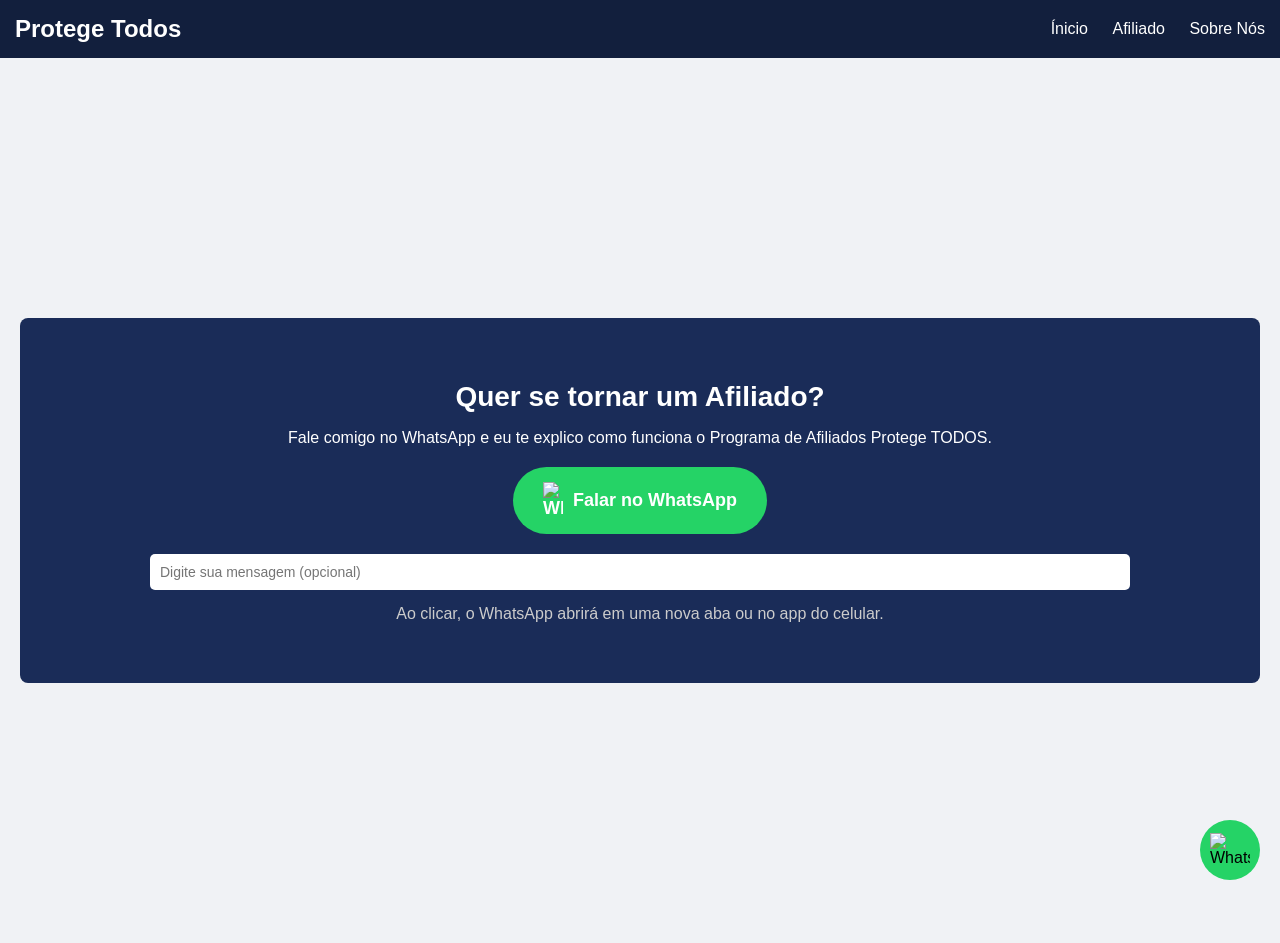
==== index.html @ 44c71e4e "Atualizar o index.html" ====
<!DOCTYPE html>
<html lang="pt-BR">
<head>
    <meta charset="UTF-8">
    <meta name="viewport" content="width=device-width, initial-scale=1.0">
    <title>Protege Todos</title>
    <style>
        body {
            font-family: Arial, sans-serif;
            margin: 0;
            background-color: #f0f2f5;
        }
        .header {
            background-color: #121f3d;
            padding: 15px;
            display: flex;
            justify-content: space-between;
            align-items: center;
        }
        .logo {
            color: white;
            font-size: 24px;
            font-weight: bold;
        }
        .menu a {
            color: white;
            text-decoration: none;
            margin-left: 20px;
        }
        .hero {
            display: flex;
            flex-wrap: wrap;
            padding: 20px;
            gap: 10px;
        }
        .hero-image {
            width: 100%;
            height: 200px;
            background-size: cover;
            background-position: center;
            border-radius: 8px;
        }
        .hero-image:first-child {
            background-image: url('https://via.placeholder.com/600x400?text=Imagem+1');
            flex: 1;
        }
        .hero-image:nth-child(2) {
            background-image: url('https://via.placeholder.com/600x400?text=Imagem+2');
            flex: 1;
        }
        .content {
            background-color: #1a2c58;
            color: white;
            padding: 40px 20px;
            text-align: center;
            border-radius: 8px;
            margin: 20px;
        }
        .content h2 {
            font-size: 28px;
            margin-bottom: 10px;
        }
        .content p {
            font-size: 16px;
            margin-bottom: 20px;
        }
        .whatsapp-button {
            background-color: #25d366;
            color: white;
            padding: 15px 30px;
            border-radius: 50px;
            text-decoration: none;
            font-size: 18px;
            font-weight: bold;
            display: inline-flex;
            align-items: center;
        }
        .whatsapp-button img {
            margin-right: 10px;
        }
        .input-group {
            margin-top: 20px;
        }
        .input-group input {
            width: 80%;
            padding: 10px;
            border-radius: 5px;
            border: none;
            font-size: 14px;
        }
        .footer-images {
            display: flex;
            flex-wrap: wrap;
            padding: 20px;
            gap: 10px;
        }
        .footer-image {
            width: 100%;
            height: 200px;
            background-size: cover;
            background-position: center;
            border-radius: 8px;
        }
        .footer-image:first-child {
            background-image: url('https://via.placeholder.com/600x400?text=Imagem+3');
            flex: 1;
        }
        .footer-image:nth-child(2) {
            background-image: url('https://via.placeholder.com/600x400?text=Imagem+4');
            flex: 1;
        }
        .disclaimer {
            font-size: 12px;
            margin-top: 15px;
            color: #ccc;
        }
        .chat-icon {
            position: fixed;
            bottom: 20px;
            right: 20px;
            background-color: #25d366;
            border-radius: 50%;
            width: 60px;
            height: 60px;
            display: flex;
            justify-content: center;
            align-items: center;
            cursor: pointer;
        }
    </style>
</head>
<body>

    <div class="header">
        <div class="logo">Protege Todos</div>
        <div class="menu">
            <a href="#">Ínicio</a>
            <a href="#">Afiliado</a>
            <a href="#">Sobre Nós</a>
        </div>
    </div>

    <div class="hero">
        <div class="hero-image"></div>
        <div class="hero-image"></div>
    </div>

    <div class="content">
        <h2>Quer se tornar um Afiliado?</h2>
        <p>Fale comigo no WhatsApp e eu te explico como funciona o Programa de Afiliados Protege TODOS.</p>
        <a href="https://api.whatsapp.com/send?phone=5511999999999" class="whatsapp-button">
            <img src="https://upload.wikimedia.org/wikipedia/commons/6/6b/WhatsApp.svg" alt="WhatsApp" width="20">
            Falar no WhatsApp
        </a>
        <div class="input-group">
            <input type="text" placeholder="Digite sua mensagem (opcional)">
        </div>
        <p class="disclaimer">Ao clicar, o WhatsApp abrirá em uma nova aba ou no app do celular.</p>
    </div>

    <div class="footer-images">
        <div class="footer-image"></div>
        <div class="footer-image"></div>
    </div>

    <div class="chat-icon">
        <img src="https://upload.wikimedia.org/wikipedia/commons/6/6b/WhatsApp.svg" alt="WhatsApp" width="40">
    </div>

</body>
</html>
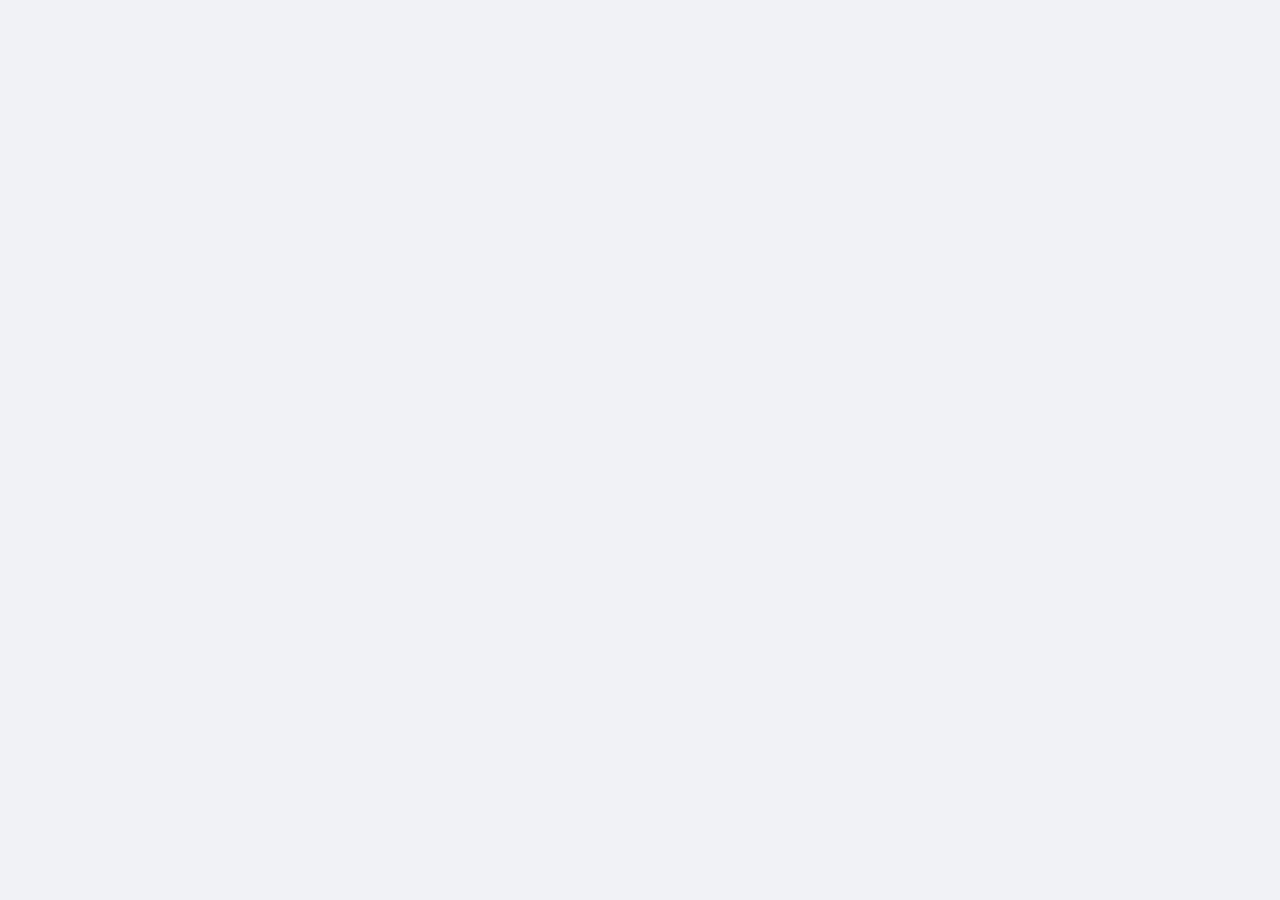
==== commit 5958d735: "Atualizar o index.html" ====
--- a/index.html
+++ b/index.html
@@ -9,6 +9,10 @@
             font-family: Arial, sans-serif;
             margin: 0;
             background-color: #f0f2f5;
+            background-image: url('URL_DA_SUA_IMAGEM_DE_FUNDO.jpg');
+            background-repeat: no-repeat;
+            background-size: cover;
+            background-attachment: fixed;
         }
         .header {
             background-color: #121f3d;
@@ -26,6 +30,10 @@
             color: white;
             text-decoration: none;
             margin-left: 20px;
+            transition: color 0.3s;
+        }
+        .menu a:hover {
+            color: #25d366;
         }
         .hero {
             display: flex;
@@ -78,16 +86,6 @@
         .whatsapp-button img {
             margin-right: 10px;
         }
-        .input-group {
-            margin-top: 20px;
-        }
-        .input-group input {
-            width: 80%;
-            padding: 10px;
-            border-radius: 5px;
-            border: none;
-            font-size: 14px;
-        }
         .footer-images {
             display: flex;
             flex-wrap: wrap;
@@ -106,66 +104,4 @@
             flex: 1;
         }
         .footer-image:nth-child(2) {
-            background-image: url('https://via.placeholder.com/600x400?text=Imagem+4');
-            flex: 1;
-        }
-        .disclaimer {
-            font-size: 12px;
-            margin-top: 15px;
-            color: #ccc;
-        }
-        .chat-icon {
-            position: fixed;
-            bottom: 20px;
-            right: 20px;
-            background-color: #25d366;
-            border-radius: 50%;
-            width: 60px;
-            height: 60px;
-            display: flex;
-            justify-content: center;
-            align-items: center;
-            cursor: pointer;
-        }
-    </style>
-</head>
-<body>
-
-    <div class="header">
-        <div class="logo">Protege Todos</div>
-        <div class="menu">
-            <a href="#">Ínicio</a>
-            <a href="#">Afiliado</a>
-            <a href="#">Sobre Nós</a>
-        </div>
-    </div>
-
-    <div class="hero">
-        <div class="hero-image"></div>
-        <div class="hero-image"></div>
-    </div>
-
-    <div class="content">
-        <h2>Quer se tornar um Afiliado?</h2>
-        <p>Fale comigo no WhatsApp e eu te explico como funciona o Programa de Afiliados Protege TODOS.</p>
-        <a href="https://api.whatsapp.com/send?phone=5511999999999" class="whatsapp-button">
-            <img src="https://upload.wikimedia.org/wikipedia/commons/6/6b/WhatsApp.svg" alt="WhatsApp" width="20">
-            Falar no WhatsApp
-        </a>
-        <div class="input-group">
-            <input type="text" placeholder="Digite sua mensagem (opcional)">
-        </div>
-        <p class="disclaimer">Ao clicar, o WhatsApp abrirá em uma nova aba ou no app do celular.</p>
-    </div>
-
-    <div class="footer-images">
-        <div class="footer-image"></div>
-        <div class="footer-image"></div>
-    </div>
-
-    <div class="chat-icon">
-        <img src="https://upload.wikimedia.org/wikipedia/commons/6/6b/WhatsApp.svg" alt="WhatsApp" width="40">
-    </div>
-
-</body>
-</html>
+            background-image: url('https://via.placeholder.com/600x400?text=Imagem
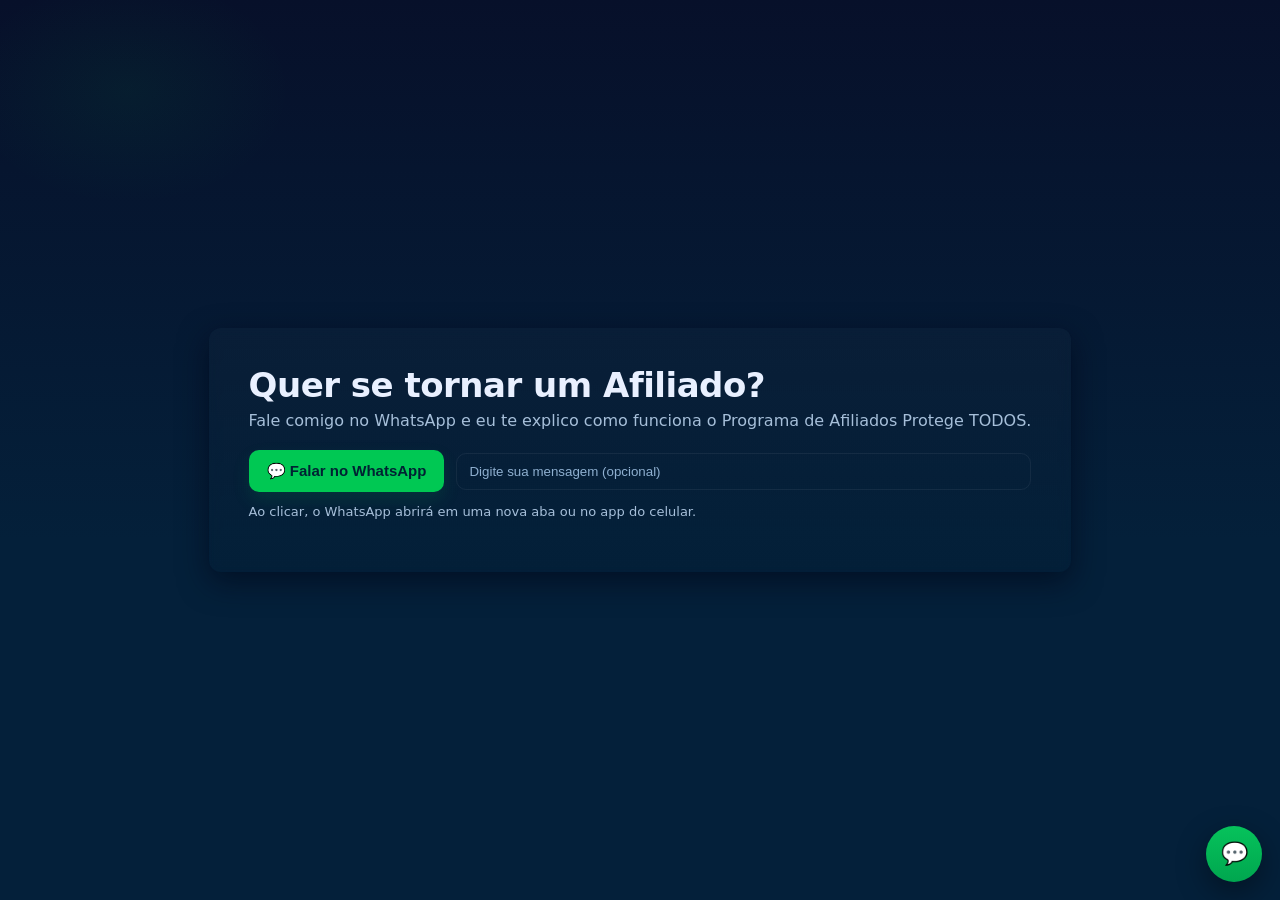
==== commit 3445e71c: "Atualizar o index.html" ====
--- a/index.html
+++ b/index.html
@@ -1,107 +1,34 @@
-<!DOCTYPE html>
-<html lang="pt-BR">
-<head>
-    <meta charset="UTF-8">
-    <meta name="viewport" content="width=device-width, initial-scale=1.0">
-    <title>Protege Todos</title>
-    <style>
-        body {
-            font-family: Arial, sans-serif;
-            margin: 0;
-            background-color: #f0f2f5;
-            background-image: url('URL_DA_SUA_IMAGEM_DE_FUNDO.jpg');
-            background-repeat: no-repeat;
-            background-size: cover;
-            background-attachment: fixed;
-        }
-        .header {
-            background-color: #121f3d;
-            padding: 15px;
-            display: flex;
-            justify-content: space-between;
-            align-items: center;
-        }
-        .logo {
-            color: white;
-            font-size: 24px;
-            font-weight: bold;
-        }
-        .menu a {
-            color: white;
-            text-decoration: none;
-            margin-left: 20px;
-            transition: color 0.3s;
-        }
-        .menu a:hover {
-            color: #25d366;
-        }
-        .hero {
-            display: flex;
-            flex-wrap: wrap;
-            padding: 20px;
-            gap: 10px;
-        }
-        .hero-image {
-            width: 100%;
-            height: 200px;
-            background-size: cover;
-            background-position: center;
-            border-radius: 8px;
-        }
-        .hero-image:first-child {
-            background-image: url('https://via.placeholder.com/600x400?text=Imagem+1');
-            flex: 1;
-        }
-        .hero-image:nth-child(2) {
-            background-image: url('https://via.placeholder.com/600x400?text=Imagem+2');
-            flex: 1;
-        }
-        .content {
-            background-color: #1a2c58;
-            color: white;
-            padding: 40px 20px;
-            text-align: center;
-            border-radius: 8px;
-            margin: 20px;
-        }
-        .content h2 {
-            font-size: 28px;
-            margin-bottom: 10px;
-        }
-        .content p {
-            font-size: 16px;
-            margin-bottom: 20px;
-        }
-        .whatsapp-button {
-            background-color: #25d366;
-            color: white;
-            padding: 15px 30px;
-            border-radius: 50px;
-            text-decoration: none;
-            font-size: 18px;
-            font-weight: bold;
-            display: inline-flex;
-            align-items: center;
-        }
-        .whatsapp-button img {
-            margin-right: 10px;
-        }
-        .footer-images {
-            display: flex;
-            flex-wrap: wrap;
-            padding: 20px;
-            gap: 10px;
-        }
-        .footer-image {
-            width: 100%;
-            height: 200px;
-            background-size: cover;
-            background-position: center;
-            border-radius: 8px;
-        }
-        .footer-image:first-child {
-            background-image: url('https://via.placeholder.com/600x400?text=Imagem+3');
-            flex: 1;
-        }
-        .footer-image:nth-child(2) {
-            background-image: url('https://via.placeholder.com/600x400?text=Imagem+<!doctype html>
+<html lang="pt-BR">
+<head>
+  <meta charset="utf-8" />
+  <meta name="viewport" content="width=device-width,initial-scale=1" />
+  <title>Contato via WhatsApp — Protege TODOS</title>
+  <link rel="stylesheet" href="styles.css" />
+</head>
+<body>
+  <header class="hero">
+    <div class="container">
+      <h1>Quer se tornar um Afiliado?</h1>
+      <p class="subtitle">Fale comigo no WhatsApp e eu te explico como funciona o Programa de Afiliados Protege TODOS.</p>
+
+      <!-- Botão principal (troque o número no script.js) -->
+      <div class="cta-row">
+        <button id="wa-open" class="btn btn-primary" aria-label="Abrir WhatsApp">
+          💬 Falar no WhatsApp
+        </button>
+
+        <!-- opcional: permite a pessoa enviar uma mensagem personalizada antes de abrir -->
+        <input id="prefill" class="input" type="text" placeholder="Digite sua mensagem (opcional)" />
+      </div>
+
+      <p class="note">Ao clicar, o WhatsApp abrirá em uma nova aba ou no app do celular.</p>
+    </div>
+  </header>
+
+  <!-- Botão flutuante no canto inferior direito -->
+  <button id="wa-float" class="wa-float" title="Abrir WhatsApp">💬</button>
+
+  <script src="script.js" defer></script>
+</body>
+</html>
--- a/styles.css
+++ b/styles.css
@@ -0,0 +1,124 @@
+:root{
+  --bg:#07102a;
+  --card:#072440;
+  --accent:#00c853;
+  --text:#e9f0ff;
+  --muted:#a6bfd9;
+  --btn-bg:#00c853;
+  --btn-text:#002233;
+  --radius:12px;
+  --glass: linear-gradient(135deg, rgba(255,255,255,0.02), rgba(255,255,255,0.01));
+  font-family: "Inter", system-ui, -apple-system, "Segoe UI", Roboto, "Helvetica Neue", Arial;
+}
+
+*{box-sizing:border-box}
+html,body{height:100%}
+body{
+  margin:0;
+  background: radial-gradient(ellipse at 10% 10%, rgba(0,200,83,0.06), transparent 10%),
+              linear-gradient(180deg, var(--bg), #04203a 60%);
+  color:var(--text);
+  -webkit-font-smoothing:antialiased;
+  -moz-osx-font-smoothing:grayscale;
+  display:flex;
+  align-items:center;
+  justify-content:center;
+  padding:32px;
+}
+
+/* Container */
+.container{
+  width:100%;
+  max-width:900px;
+  padding:40px;
+  border-radius:var(--radius);
+  background:linear-gradient(180deg, rgba(255,255,255,0.02), rgba(0,0,0,0.02));
+  box-shadow: 0 10px 30px rgba(2,6,23,0.6);
+  backdrop-filter: blur(6px);
+}
+
+/* Hero text */
+.hero h1{
+  margin:0 0 8px 0;
+  font-size:34px;
+  line-height:1.05;
+  letter-spacing:-0.5px;
+}
+.subtitle{
+  margin:0 0 20px 0;
+  color:var(--muted);
+  font-size:16px;
+}
+
+/* CTA row */
+.cta-row{
+  display:flex;
+  gap:12px;
+  align-items:center;
+  margin-top:12px;
+  flex-wrap:wrap;
+}
+
+.input{
+  flex:1 1 320px;
+  min-width:200px;
+  padding:10px 12px;
+  border-radius:10px;
+  border:1px solid rgba(255,255,255,0.06);
+  background:transparent;
+  color:var(--text);
+  outline:none;
+}
+.input::placeholder{ color: #8fb0d0; }
+
+.btn{
+  display:inline-flex;
+  align-items:center;
+  gap:8px;
+  padding:12px 18px;
+  border-radius:10px;
+  border:0;
+  cursor:pointer;
+  font-weight:600;
+  font-size:15px;
+}
+.btn-primary{
+  background:var(--btn-bg);
+  color:var(--btn-text);
+  box-shadow: 0 8px 18px rgba(0,200,83,0.12);
+}
+
+/* small note */
+.note{
+  margin-top:12px;
+  color:var(--muted);
+  font-size:13px;
+}
+
+/* Floating WhatsApp button */
+.wa-float{
+  position:fixed;
+  right:18px;
+  bottom:18px;
+  z-index:999;
+  width:56px;
+  height:56px;
+  border-radius:50%;
+  display:inline-flex;
+  align-items:center;
+  justify-content:center;
+  border:0;
+  background:linear-gradient(180deg, #06c25b, #00a64f);
+  color:white;
+  font-size:22px;
+  box-shadow: 0 10px 30px rgba(0,0,0,0.4);
+  cursor:pointer;
+}
+
+/* Responsive */
+@media (max-width:520px){
+  .container{ padding:20px }
+  .hero h1{ font-size:24px }
+  .btn{ font-size:14px; padding:10px 14px }
+  .wa-float{ width:50px; height:50px; right:12px; bottom:12px }
+}
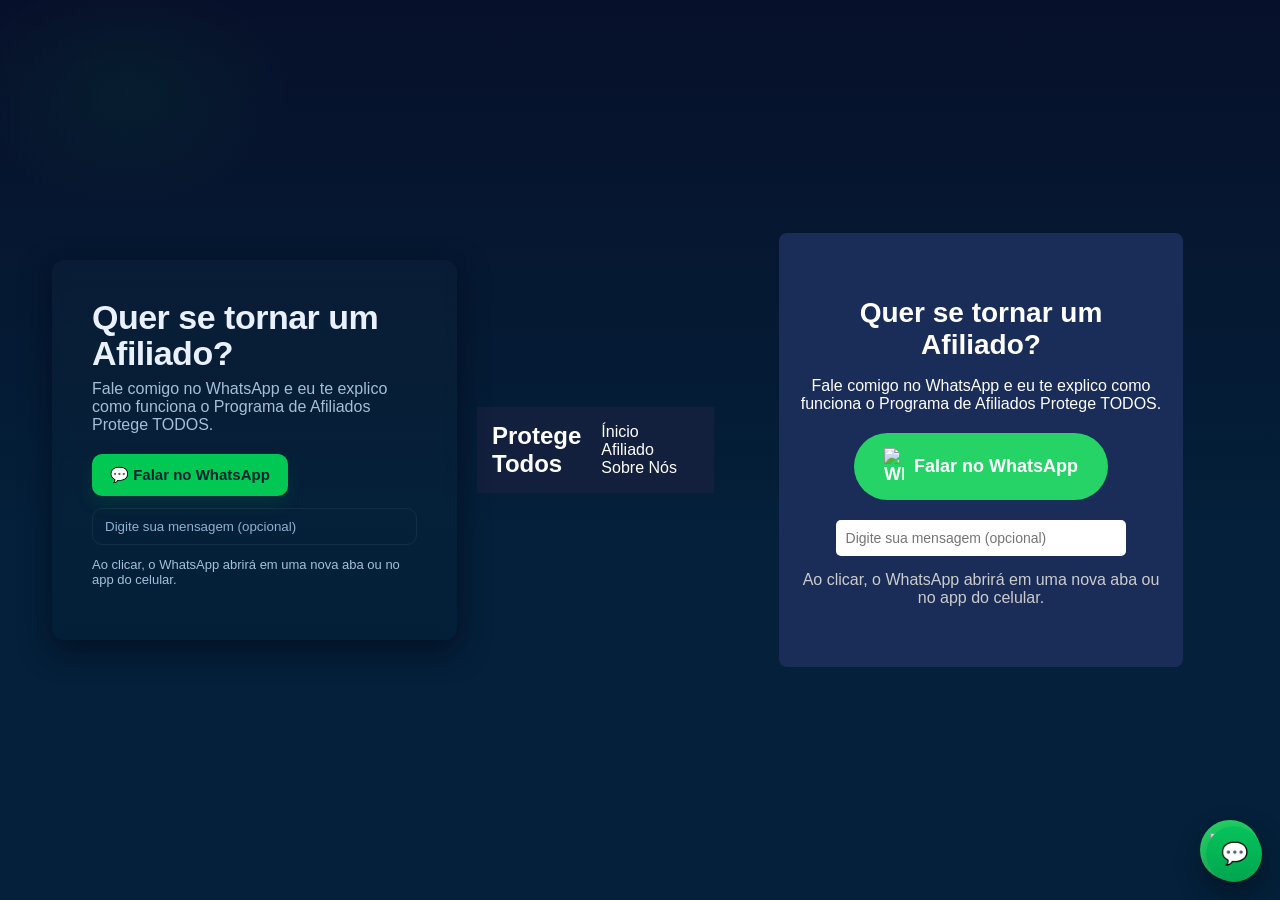
==== commit 345f88f2: "Atualizar o index.html" ====
--- a/index.html
+++ b/index.html
@@ -31,4 +31,176 @@
 
   <script src="script.js" defer></script>
 </body>
+</html>
+
+<!DOCTYPE html>
+<html lang="pt-BR">
+<head>
+    <meta charset="UTF-8">
+    <meta name="viewport" content="width=device-width, initial-scale=1.0">
+    <title>Protege Todos</title>
+    <style>
+        body {
+            font-family: Arial, sans-serif;
+            margin: 0;
+            background-color: #f0f2f5;
+        }
+        .header {
+            background-color: #121f3d;
+            padding: 15px;
+            display: flex;
+            justify-content: space-between;
+            align-items: center;
+        }
+        .logo {
+            color: white;
+            font-size: 24px;
+            font-weight: bold;
+        }
+        .menu a {
+            color: white;
+            text-decoration: none;
+            margin-left: 20px;
+        }
+        .hero {
+            display: flex;
+            flex-wrap: wrap;
+            padding: 20px;
+            gap: 10px;
+        }
+        .hero-image {
+            width: 100%;
+            height: 200px;
+            background-size: cover;
+            background-position: center;
+            border-radius: 8px;
+        }
+        .hero-image:first-child {
+            background-image: url('https://via.placeholder.com/600x400?text=Imagem+1');
+            flex: 1;
+        }
+        .hero-image:nth-child(2) {
+            background-image: url('https://via.placeholder.com/600x400?text=Imagem+2');
+            flex: 1;
+        }
+        .content {
+            background-color: #1a2c58;
+            color: white;
+            padding: 40px 20px;
+            text-align: center;
+            border-radius: 8px;
+            margin: 20px;
+        }
+        .content h2 {
+            font-size: 28px;
+            margin-bottom: 10px;
+        }
+        .content p {
+            font-size: 16px;
+            margin-bottom: 20px;
+        }
+        .whatsapp-button {
+            background-color: #25d366;
+            color: white;
+            padding: 15px 30px;
+            border-radius: 50px;
+            text-decoration: none;
+            font-size: 18px;
+            font-weight: bold;
+            display: inline-flex;
+            align-items: center;
+        }
+        .whatsapp-button img {
+            margin-right: 10px;
+        }
+        .input-group {
+            margin-top: 20px;
+        }
+        .input-group input {
+            width: 80%;
+            padding: 10px;
+            border-radius: 5px;
+            border: none;
+            font-size: 14px;
+        }
+        .footer-images {
+            display: flex;
+            flex-wrap: wrap;
+            padding: 20px;
+            gap: 10px;
+        }
+        .footer-image {
+            width: 100%;
+            height: 200px;
+            background-size: cover;
+            background-position: center;
+            border-radius: 8px;
+        }
+        .footer-image:first-child {
+            background-image: url('https://via.placeholder.com/600x400?text=Imagem+3');
+            flex: 1;
+        }
+        .footer-image:nth-child(2) {
+            background-image: url('https://via.placeholder.com/600x400?text=Imagem+4');
+            flex: 1;
+        }
+        .disclaimer {
+            font-size: 12px;
+            margin-top: 15px;
+            color: #ccc;
+        }
+        .chat-icon {
+            position: fixed;
+            bottom: 20px;
+            right: 20px;
+            background-color: #25d366;
+            border-radius: 50%;
+            width: 60px;
+            height: 60px;
+            display: flex;
+            justify-content: center;
+            align-items: center;
+            cursor: pointer;
+        }
+    </style>
+</head>
+<body>
+
+    <div class="header">
+        <div class="logo">Protege Todos</div>
+        <div class="menu">
+            <a href="#">Ínicio</a>
+            <a href="#">Afiliado</a>
+            <a href="#">Sobre Nós</a>
+        </div>
+    </div>
+
+    <div class="hero">
+        <div class="hero-image"></div>
+        <div class="hero-image"></div>
+    </div>
+
+    <div class="content">
+        <h2>Quer se tornar um Afiliado?</h2>
+        <p>Fale comigo no WhatsApp e eu te explico como funciona o Programa de Afiliados Protege TODOS.</p>
+        <a href="https://api.whatsapp.com/send?phone=5511999999999" class="whatsapp-button">
+            <img src="https://upload.wikimedia.org/wikipedia/commons/6/6b/WhatsApp.svg" alt="WhatsApp" width="20">
+            Falar no WhatsApp
+        </a>
+        <div class="input-group">
+            <input type="text" placeholder="Digite sua mensagem (opcional)">
+        </div>
+        <p class="disclaimer">Ao clicar, o WhatsApp abrirá em uma nova aba ou no app do celular.</p>
+    </div>
+
+    <div class="footer-images">
+        <div class="footer-image"></div>
+        <div class="footer-image"></div>
+    </div>
+
+    <div class="chat-icon">
+        <img src="https://upload.wikimedia.org/wikipedia/commons/6/6b/WhatsApp.svg" alt="WhatsApp" width="40">
+    </div>
+
+</body>
 </html>
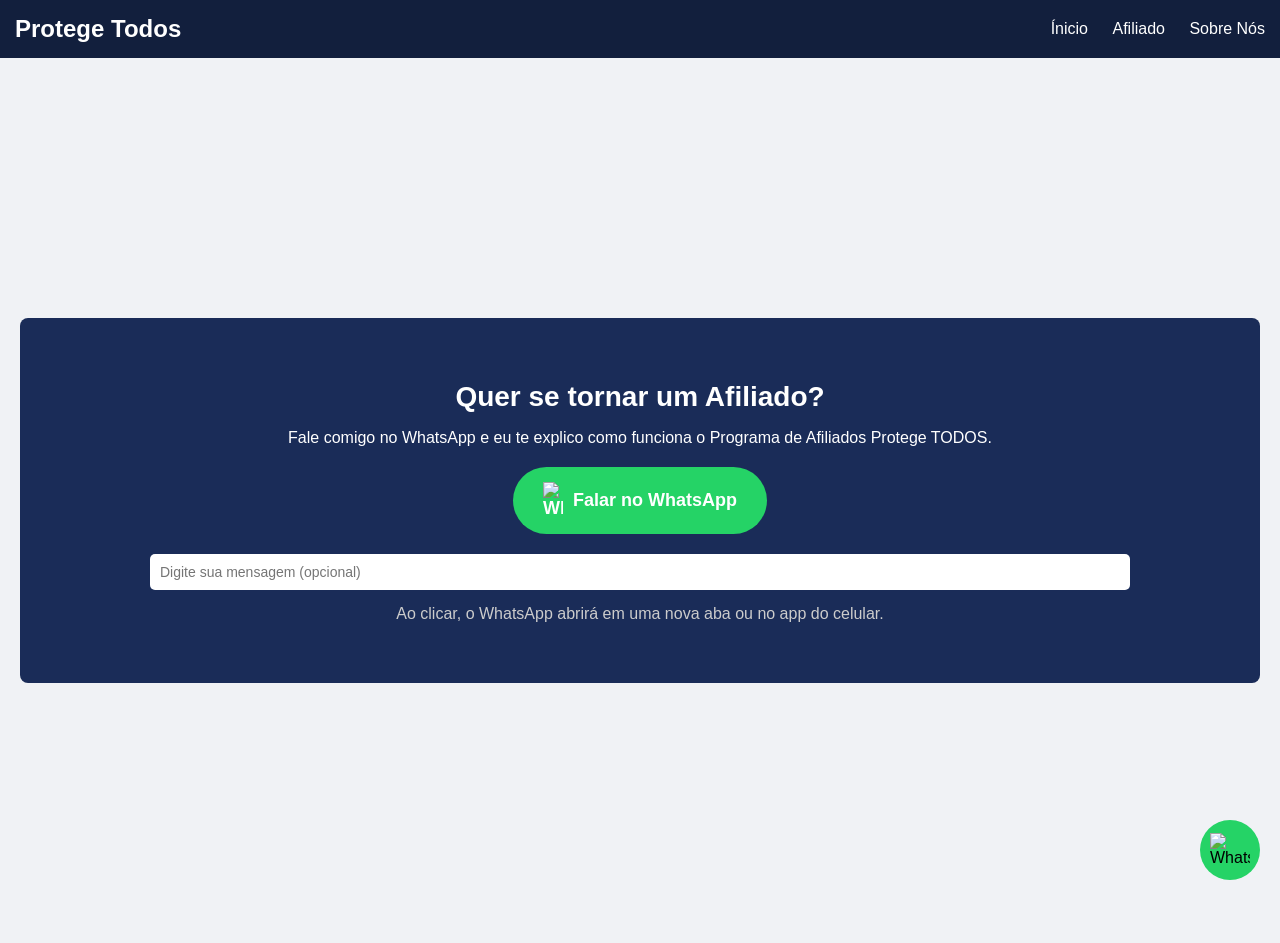
==== commit 5c4aec2a: "Atualizar o index.html" ====
--- a/index.html
+++ b/index.html
@@ -1,38 +1,3 @@
-<!doctype html>
-<html lang="pt-BR">
-<head>
-  <meta charset="utf-8" />
-  <meta name="viewport" content="width=device-width,initial-scale=1" />
-  <title>Contato via WhatsApp — Protege TODOS</title>
-  <link rel="stylesheet" href="styles.css" />
-</head>
-<body>
-  <header class="hero">
-    <div class="container">
-      <h1>Quer se tornar um Afiliado?</h1>
-      <p class="subtitle">Fale comigo no WhatsApp e eu te explico como funciona o Programa de Afiliados Protege TODOS.</p>
-
-      <!-- Botão principal (troque o número no script.js) -->
-      <div class="cta-row">
-        <button id="wa-open" class="btn btn-primary" aria-label="Abrir WhatsApp">
-          💬 Falar no WhatsApp
-        </button>
-
-        <!-- opcional: permite a pessoa enviar uma mensagem personalizada antes de abrir -->
-        <input id="prefill" class="input" type="text" placeholder="Digite sua mensagem (opcional)" />
-      </div>
-
-      <p class="note">Ao clicar, o WhatsApp abrirá em uma nova aba ou no app do celular.</p>
-    </div>
-  </header>
-
-  <!-- Botão flutuante no canto inferior direito -->
-  <button id="wa-float" class="wa-float" title="Abrir WhatsApp">💬</button>
-
-  <script src="script.js" defer></script>
-</body>
-</html>
-
 <!DOCTYPE html>
 <html lang="pt-BR">
 <head>
